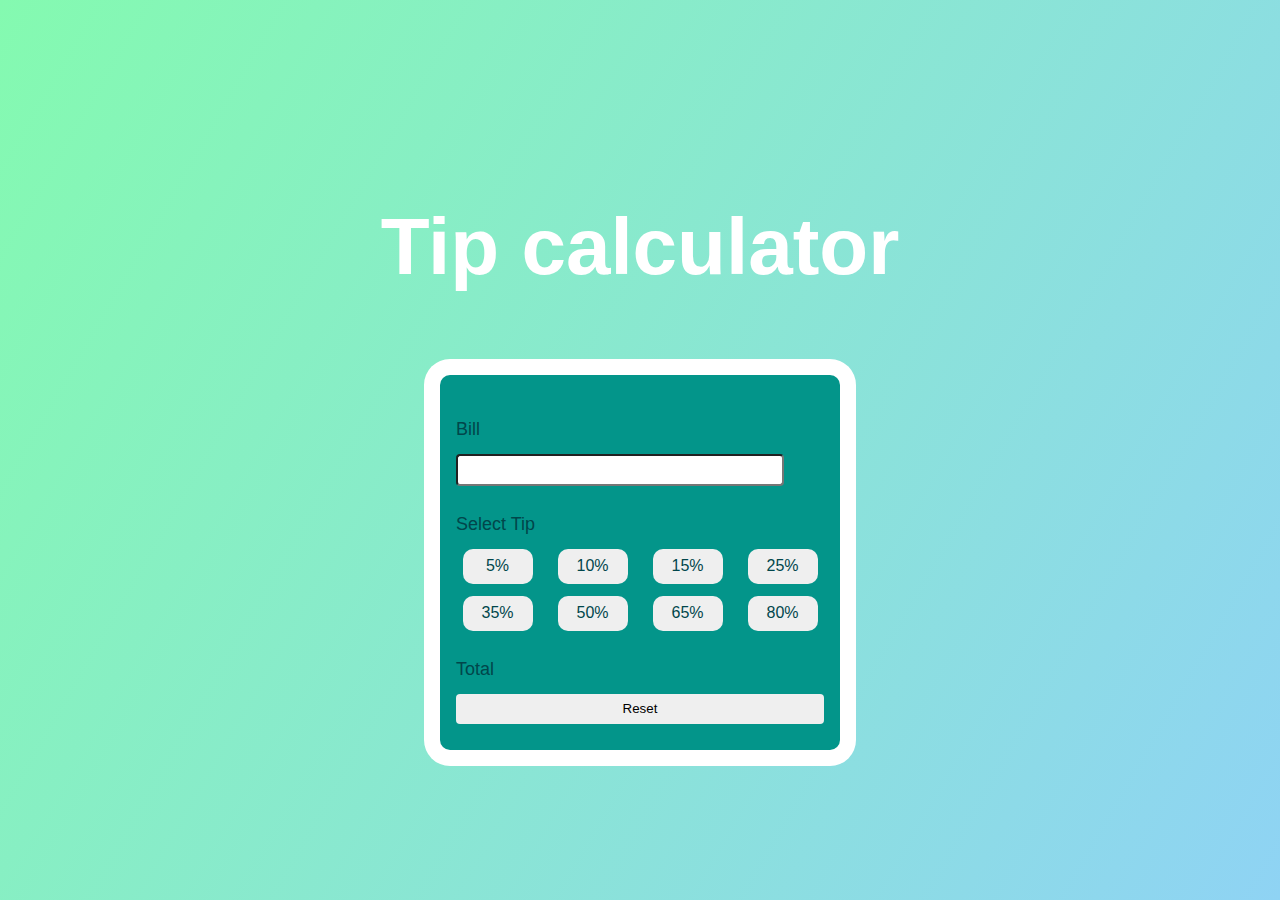
==== calculator/index.html @ 527f1b87 "second" ====
<!DOCTYPE html>
<html lang="en">

<head>
    <meta charset="UTF-8">
    <meta name="viewport" content="width=device-width, initial-scale=1.0">
    <title>TipCalculator</title>
    <link rel="stylesheet" href="style.css">
</head>

<body>
    <h2>Tip calculator</h2>
    <div id="calculator">
        <div id="container">
            <p>Bill</p> 
            <input id="billinput" type="number">
            <p>Select Tip</p>
            <div id="tipbuttons">
                <button class="tips" value="5">5%</button>
                <button class="tips" value="10">10%</button>
                <button class="tips" value="15">15%</button>
                <button class="tips" value="25">25%</button>
                <button class="tips" value="35">35%</button>
                <button class="tips" value="50">50%</button>
                <button class="tips" value="65">65%</button>
                <button class="tips" value="80">80%</button>
            </div>
            <p>Total <span id="total"></span></p>
            
            <button id="resetbutton" onclick="reset()">Reset</button>
        </div>
    </div>
    <script src="javascript.js"></script>
</body>

</html>
---- calculator/style.css ----
* {
    font-family: Arial, Helvetica, sans-serif
}

body {
    box-sizing: border-box;
    margin: auto;
    background: linear-gradient(120deg, #84fab0 0%, #8fd3f4 100%);
    height: 100vh;
    display: flex;
    flex-direction: column;
    align-items: center;
    justify-content: center;
}

h2 {
    font-size: 80px;
    color: white;
}

#calculator {
    width: 400px;
    background-color: #ffffff;
    border-radius: 26px;
    padding: 16px;
}

#container {
    display: flex;
    row-gap: 10px;
    padding: 26px 16px;
    border-radius: 10px;
    flex-direction: column;
    background-color: #03958a
}

p {
    font-size: 18px;
    color: #01464b;
    margin-bottom: 4px;
}

#billinput {
    height: 26px;
    width: 320px;
    border-radius: 4px;
}

#tipbuttons {
    display: flex;
    flex-wrap: wrap;
    justify-content: space-around;
    gap: 12px;
}

.tips {
    width: 70px;
    height: 35px;
    font-size: 16px;
    border: none;
    border-radius: 10px;
    color: #01464b;
    gap: 12px;
}

#resetbutton {
    height: 30px;
    border: none;
    border-radius: 4px;
}
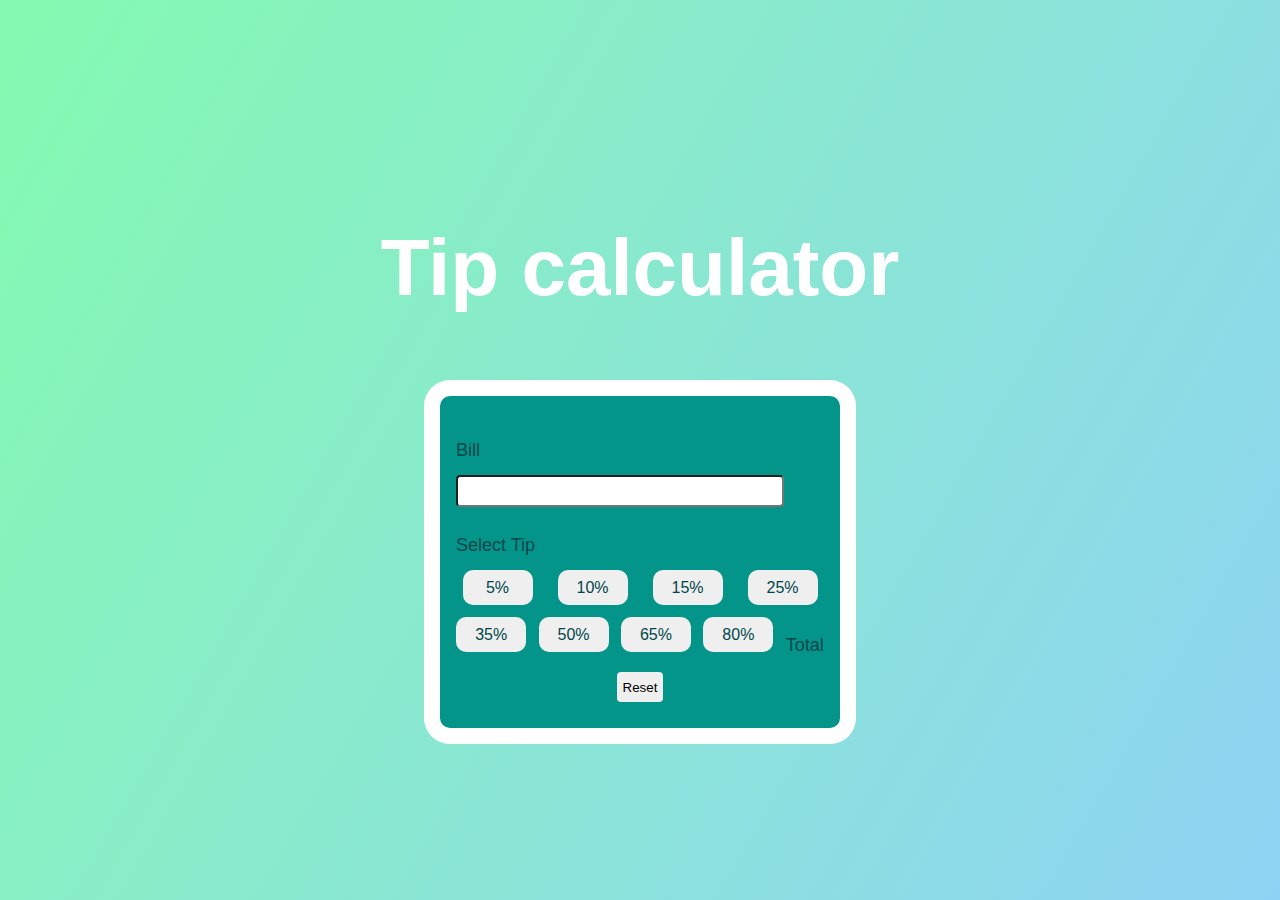
==== commit 398fe5c1: "finalize calc and solar" ====
--- a/calculator/index.html
+++ b/calculator/index.html
@@ -16,15 +16,15 @@
             <input id="billinput" type="number">
             <p>Select Tip</p>
             <div id="tipbuttons">
-                <button class="tips" value="5">5%</button>
-                <button class="tips" value="10">10%</button>
-                <button class="tips" value="15">15%</button>
-                <button class="tips" value="25">25%</button>
-                <button class="tips" value="35">35%</button>
-                <button class="tips" value="50">50%</button>
-                <button class="tips" value="65">65%</button>
-                <button class="tips" value="80">80%</button>
-            </div>
+                <button class="tips">5%</button>
+                <button class="tips">10%</button>
+                <button class="tips">15%</button>
+                <button class="tips">25%</button>
+                <button class="tips">35%</button>
+                <button class="tips">50%</button>
+                <button class="tips">65%</button>
+                <button class="tips">80%</button>
+
             <p>Total <span id="total"></span></p>
             
             <button id="resetbutton" onclick="reset()">Reset</button>
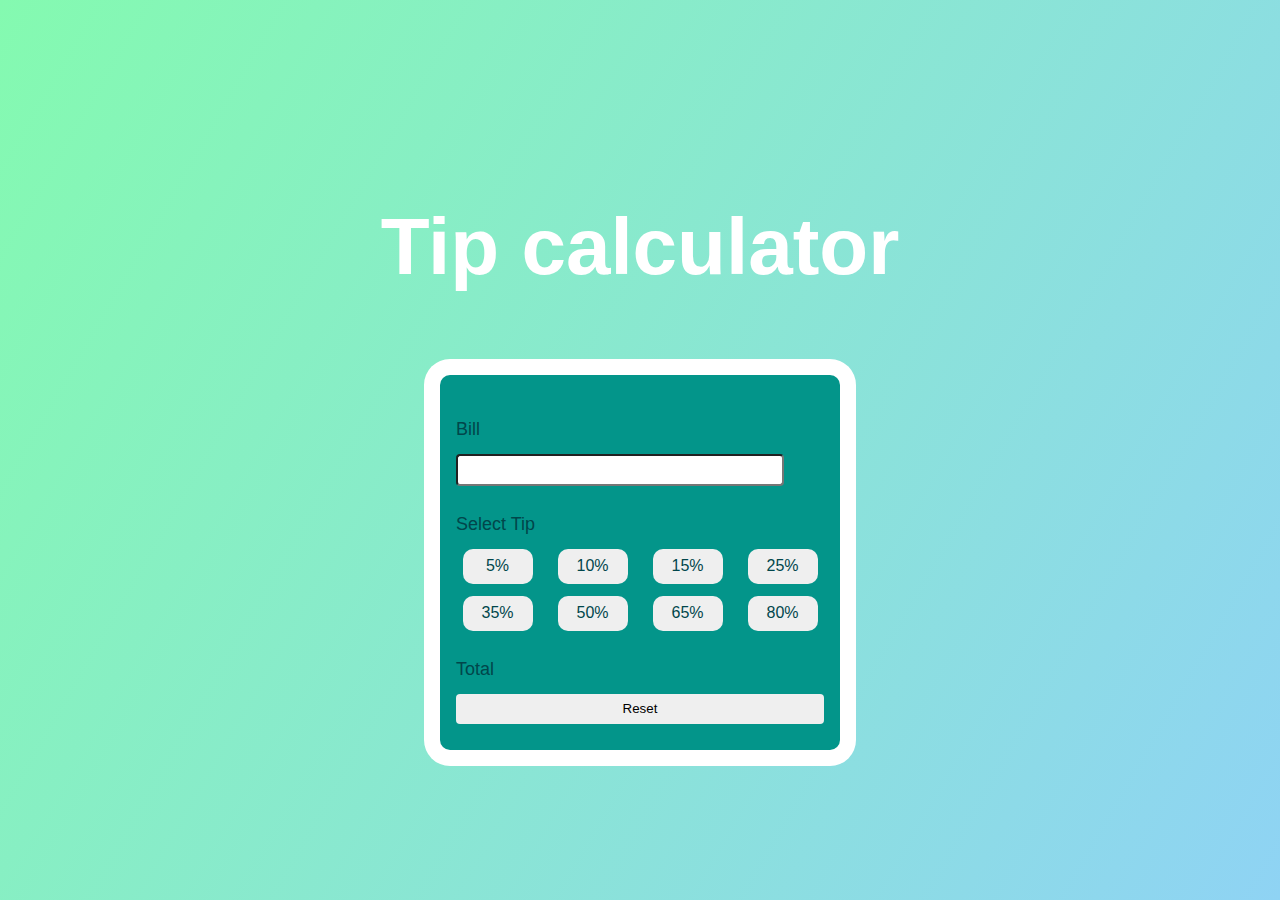
==== commit 50585748: "correct" ====
--- a/calculator/index.html
+++ b/calculator/index.html
@@ -12,7 +12,7 @@
     <h2>Tip calculator</h2>
     <div id="calculator">
         <div id="container">
-            <p>Bill</p> 
+            <p>Bill</p>
             <input id="billinput" type="number">
             <p>Select Tip</p>
             <div id="tipbuttons">
@@ -24,9 +24,9 @@
                 <button class="tips">50%</button>
                 <button class="tips">65%</button>
                 <button class="tips">80%</button>
+            </div>
+            <p>Total <span id="total"></span></p>
 
-            <p>Total <span id="total"></span></p>
-            
             <button id="resetbutton" onclick="reset()">Reset</button>
         </div>
     </div>
